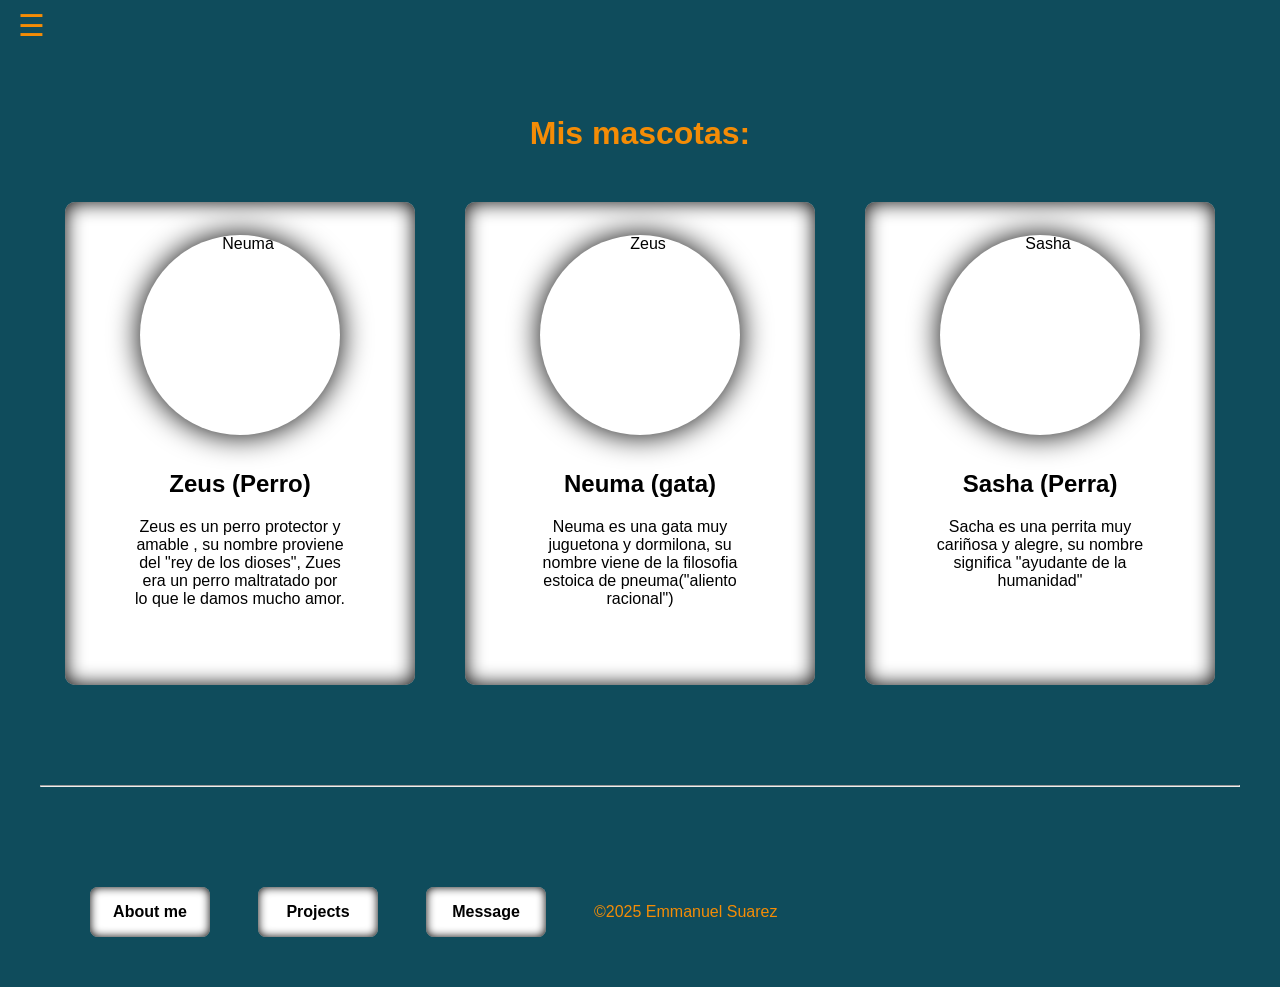
==== Pets.html @ 09948e6d "Rename Portfolio/Pets.html to Pets.html" ====
<!DOCTYPE html>
<html lang="en/es">
<head>
    <meta charset="UTF-8">
    <meta name="viewport" content="width=device-width, initial-scale=1.0">
    <link rel="stylesheet" href="Style.css">
    <title>Pets</title>
</head>
<body>

    <input type = "checkbox" id = "Menu" hidden>
    <label for = "Menu" class = "Button"> &#9776;</label>

    <nav id = "SideBar">
        <a href="Index.html">Me</a>
    </nav>

    <main>

        <header class="Title_Pets">
            <h1>Mis mascotas:</h1>
        </header>

        <section class="Pets">
            <div class="Pets_Card">
                <img src="Img/Zeus.jpeg" alt="Neuma">
                <article>
                    <h2>Zeus (Perro)</h2>
                    <p>Zeus es un perro protector y amable , su nombre proviene del "rey de los dioses", Zues era un perro maltratado por lo que le damos mucho amor.</p>
                </article>
            </div>

            <div class="Pets_Card">
                <img src="Img/Meuma.jpeg" alt="Zeus">
                <article>
                    <h2>Neuma (gata)</h2>
                    <p>Neuma es una gata muy juguetona y dormilona, su nombre viene de la filosofia estoica de pneuma("aliento racional")</p>
                </article>
            </div>

            <div class="Pets_Card">
                <img src="Img/sasha.jpeg" alt="Sasha">
                <article>
                    <h2>Sasha (Perra)</h2>
                    <p>Sacha es una perrita muy cariñosa y alegre, su nombre significa "ayudante de la humanidad"</p>
                </article>
            </div>
        </section>

        <hr id="Division">

        <footer class="Footer">

            <div>
                <a class="Faster" href="Index.html#">About me</a>
            </div>

            <div>
                <a class="Faster" href="Index.html#DivisionP">Projects</a>
            </div>

            <div>
                <a class="Faster" href="Index.html#DivisionF">Message</a>
            </div>

            <div>
                <p class="Copy">&copy;2025 Emmanuel Suarez</p>
            </div>

        </footer>

    </main>
    
</body>
</html>
---- Style.css ----
:root{
    --Main-Color: #0f4c5c;
    --Word-Color: #f48c06;
    --Lists-Color: #bc6c25;
    --Link-Color: #007bff;
    --Exclusive-Color: white;
    --Black-Color: black;
}

body{
    font-family: sans-serif;
    background-color: var(--Main-Color);
}

main {
    max-width: 1200px;
    margin: 0 auto;
    padding: 0 10px;
}

#Menu{
    display: none;
}

#Menu:checked ~ #SideBar{
    transform: translateX(0);
}

.Button{
    top: 10px;
    left: 10px;
    padding: 10px;
    color: var(--Word-Color);
    cursor: pointer;
    z-index: 1001;
    border-radius: 5px;
    font-size: 30px;
    transition: color 0.3s;
}

#SideBar{
    box-shadow: inset 0px 0px 10px 0 var(--Lists-Color);
    background-color: var(--Word-Color);
    z-index: 1000;
    transform: translateX(-250px);
    transition: transform 0.3s ease;
}

#SideBar{
    width: 170px;
    height: auto;
    top: 3.9rem;
    margin-left: 10px;
    border-radius: 1rem;
    padding-top: 0px;
}

#SideBar a {
    padding: 15px 20px;
    text-decoration: none;
    font-size: 18px;
    color: var(--Exclusive-Color);
    display: block;
    transition: transform 0.3s ease-in-out;
}

#SideBar a:hover{
    transform: scale(1.06);
    background-color: var(--Lists-Color);
}

#SideBar a:first-child {
    border-top-left-radius: 1rem;
    border-top-right-radius: 1rem;
}

#SideBar a:last-child {
    border-bottom: none;
    border-bottom-left-radius: 1rem;
    border-bottom-right-radius: 1rem;
}

.Me{
    display: flex;
    gap: 6rem;
    max-width: 100%;
    padding: 2rem;
    justify-content: center;
    align-items: center;
    flex-direction: column;
}

@media (min-width:768px){
    .Me{
        flex-direction: row;
        max-width: 900px;
        margin-left: auto;
        margin-right: auto;
    }
}

#Circule{
    width: 350px;
    height: 350px;
    border-radius: 50%;
    overflow: hidden;
    margin: 0;
    box-shadow: 0 4px 6px rgba(0, 0, 0, 0.5);
    transition: transform 0.3s ease-in-out;
}

#Circule:hover{
    transform: scale(1.05);
}

#Circule img{
    width: 100%;
    height: 100%;
    object-fit: cover;
}

#Presentation h1{
    font-size: 35.7px;
    color: var(--Word-Color);
}

#Presentation p{
    max-width: 443px;
    color: var(--Exclusive-Color)
}

.Projects{
    display: flex;
    align-items: center;
    flex-direction: column;
    max-width: 900px;
    padding: 2rem;
    margin: 6rem auto;
    color: var(--Exclusive-Color);
}

.Projects h2{
    font-size: 30px;
    text-align: center;
    color: var(--Word-Color);
}

.Projects ul{
    margin-top: 5rem;
    list-style: none;
    padding: 0;
    max-width: 900px;
    display: flex;
    flex-wrap: wrap;
    gap: 3rem;
    justify-content: center;
}

.Projects-Card{
    cursor: pointer;
    background-color: var(--Exclusive-Color);
    box-shadow: inset 0px 0px 10px 0 var(--Black-Color);
    color: var(--Black-Color);
    border-radius: 0.5rem;
    text-decoration: none;
    transition: all 0.3s ease-in-out;
    display: flex;
    justify-content: center;
    align-items: center;
    width: 170px;
    height: 50px;
    font-weight: bold;
}

.Projects-Card:hover{
    transform: scale(1.06);
    background-color: var(--Word-Color);
    color: var(--Exclusive-Color);
    box-shadow: 0px 0px 15px 0 var(--Black-Color), 
                inset 0px 0px 20px 0 var(--Lists-Color);
}

.Form{
    display: flex;
    flex-direction: column;
    align-items: center;
    padding: 2rem;
    margin: 6rem auto;
    max-width: 900px;
    color: var(--Word-Color);
}

.Form form{
    width: 100%;
    max-width: 500px;
}

.Form h3 {
    font-size: 30px;
    font-weight: bold;
    width: 100%;
    text-align: center;
}

.Form label {
    font-weight: bold;
    margin-bottom: 5px;
}

.Form form div {
    text-align: center;
    margin-bottom: 15px;
    display: flex;
    flex-direction: column;
}

.Form textarea{
    resize: none;
}

.Form textarea,
.Form input[type="Email"] {
    padding: 10px;
    border: 2px solid var(--Word-Color);
    border-radius: 7px;
    background-color: var(--Exclusive-Color);
    color: var(--Black-Color);
    width: 100%;
}

#Submit{
    display: flex;
    justify-content: center;
    align-items: center;
}

#Buttom{
    cursor: pointer;
    background-color: var(--Exclusive-Color);
    box-shadow: inset 0px 0px 10px 0 var(--Black-Color);
    color: var(--Word-Color);
    border-radius: 5px;
    transition: all 0.3s ease-in-out;
    font-size: 16.5px;
    font-weight: bold;
    width: 120px;
    height: 50px;
    border: none;
}

#Buttom:hover{
    transform: scale(1.06);
    background-color: var(--Word-Color);
    color: var(--Exclusive-Color);
    box-shadow: 0px 0px 15px 0 var(--Lists-Color), 
                inset 0px 0px 20px 0 var(--Lists-Color);
}

#DivisionP{
    margin: 100px 0;
}

#DivisionF{
    margin: 100px 0;
}

#Division{
    margin: 100px 0;
}

.Footer{
    display: flex;
    flex-wrap: wrap;
    gap: 3rem;
    margin: 50px 50px;
    justify-content: flex-start;
}

.Faster{
    font-weight: bold;
    color: var(--Black-Color);
    text-decoration: none;
    border-radius: 8px;
    background-color: var(--Exclusive-Color);
    box-shadow: inset 0px 0px 10px 0 var(--Black-Color);
    transition: all 0.3s ease-in-out;
    display: flex;
    justify-content: center;
    align-items: center;
    width: 120px;
    height: 50px;
}

.Faster:hover{
    transform: scale(1.06);
    background-color: var(--Word-Color);
    color: var(--Exclusive-Color);
    box-shadow: 0px 0px 15px 0 var(--Lists-Color), 
                inset 0px 0px 20px 0 var(--Lists-Color);
}

.Copy {
    color: var(--Word-Color);
    text-align: center;
}

.Title_Pets{
    text-align: center;
    color: var(--Word-Color);
}

.Pets{
    display: flex;
    justify-content: center;
    flex-wrap: wrap;
    gap: 50px;
    margin: 50px auto;
}

.Pets img{
    box-shadow: 0px 0px 30px 0 var(--Black-Color);
    width: 200px;
    height: 200px;
    border-radius: 50%;
    object-fit: cover;
}

.Pets article{
    margin-top: 15px;
    width: 210px;
}

.Pets_Card{
    border-radius: 10px;
    background-color: var(--Exclusive-Color);
    box-shadow: inset 0px 0px 20px 0 var(--Black-Color);
    transition: all 0.3s ease-in-out;
    cursor: pointer;
    flex-direction: column;
    display: flex;
    align-items: center;
    width: 350px;
    height: 450px;
    padding-top: 33px;
    margin-top: 0;
    text-align: center;
}

.Pets_Card:hover{
    transform: scale(1.06);
    background-color: var(--Word-Color);
    color: var(--Exclusive-Color);
    box-shadow: 0px 0px 15px 0 var(--Black-Color), 
                inset 0px 0px 20px 0 var(--Lists-Color);
}
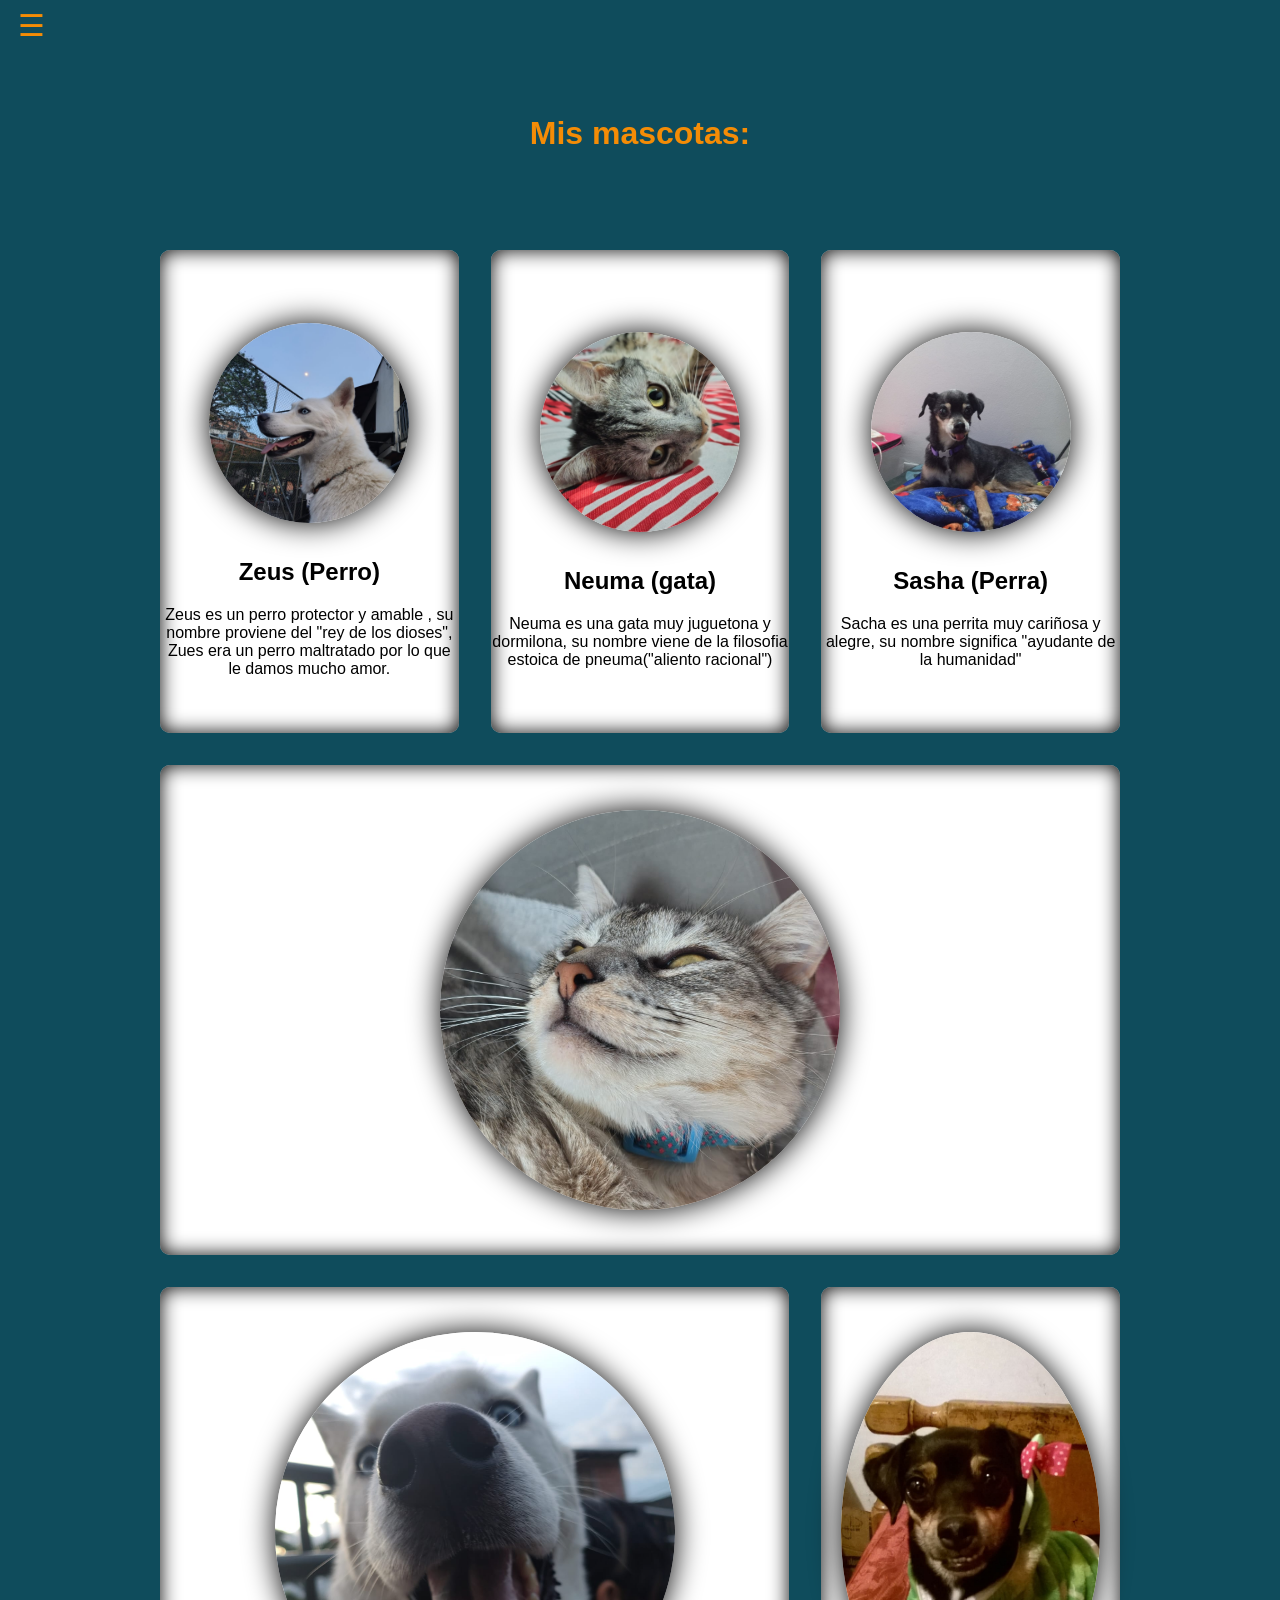
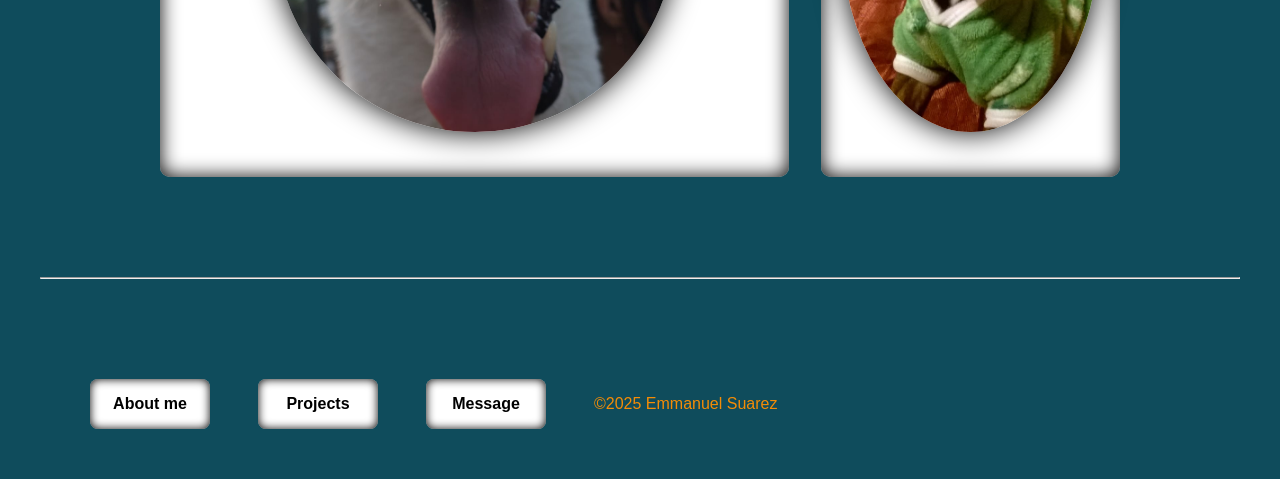
==== commit 7c99f283: "Refactor:Implement grid responsive in pets and update assets." ====
--- a/Pets.html
+++ b/Pets.html
@@ -22,29 +22,47 @@
         </header>
 
         <section class="Pets">
-            <div class="Pets_Card">
-                <img src="Img/Zeus.jpeg" alt="Neuma">
-                <article>
-                    <h2>Zeus (Perro)</h2>
-                    <p>Zeus es un perro protector y amable , su nombre proviene del "rey de los dioses", Zues era un perro maltratado por lo que le damos mucho amor.</p>
-                </article>
+
+            <div class="Grid">
+
+                <div class="Pets_Card">
+                    <img src="Img/Zeus.jpeg" alt="Zeus">
+                    <article>
+                        <h2>Zeus (Perro)</h2>
+                        <p>Zeus es un perro protector y amable , su nombre proviene del "rey de los dioses", Zues era un perro maltratado por lo que le damos mucho amor.</p>
+                    </article>
+                </div>
+
+                <div class="Pets_Card">
+                    <img src="Img/Neuma.jpeg" alt="Neuma">
+                    <article>
+                        <h2>Neuma (gata)</h2>
+                        <p>Neuma es una gata muy juguetona y dormilona, su nombre viene de la filosofia estoica de pneuma("aliento racional")</p>
+                    </article>
+                </div>
+
+                <div class="Pets_Card">
+                    <img src="Img/sasha.jpeg" alt="Sasha">
+                    <article>
+                        <h2>Sasha (Perra)</h2>
+                        <p>Sacha es una perrita muy cariñosa y alegre, su nombre significa "ayudante de la humanidad"</p>
+                    </article>
+                </div>
+
+                <div class="Pets_Card Neuma">
+                    <img class="Ind" src="Img/Neuma2.jpeg" alt="Neuma">
+                </div>
+
+                <div class="Pets_Card Sasha">
+                    <img class="Ind" src="Img/sasha2.jpeg" alt="Sasha">
+                </div>
+
+                <div class="Pets_Card Zeus">
+                    <img class="Ind" src="Img/Zeus2.jpeg" alt="Zeus">
+                </div>
+
             </div>
 
-            <div class="Pets_Card">
-                <img src="Img/Meuma.jpeg" alt="Zeus">
-                <article>
-                    <h2>Neuma (gata)</h2>
-                    <p>Neuma es una gata muy juguetona y dormilona, su nombre viene de la filosofia estoica de pneuma("aliento racional")</p>
-                </article>
-            </div>
-
-            <div class="Pets_Card">
-                <img src="Img/sasha.jpeg" alt="Sasha">
-                <article>
-                    <h2>Sasha (Perra)</h2>
-                    <p>Sacha es una perrita muy cariñosa y alegre, su nombre significa "ayudante de la humanidad"</p>
-                </article>
-            </div>
         </section>
 
         <hr id="Division">
--- a/Style.css
+++ b/Style.css
@@ -1,48 +1,62 @@
+/* -------------------------------------- */
+/* --- 1. GLOBAL CSS VARIABLES (ROOT) --- */
+/* -------------------------------------- */
 :root{
-    --Main-Color: #0f4c5c;
-    --Word-Color: #f48c06;
-    --Lists-Color: #bc6c25;
+    --Main-Color: #0f4c5c; /* Main background color */
+    --Word-Color: #f48c06; /* Primary accent/text color */
+    --Lists-Color: #bc6c25; /* Secondary accent color (used for lists/hover) */
     --Link-Color: #007bff;
     --Exclusive-Color: white;
     --Black-Color: black;
 }
 
+/* -------------------------------------- */
+/* --- 2. BASE STYLES & LAYOUT (BODY) --- */
+/* -------------------------------------- */
 body{
     font-family: sans-serif;
     background-color: var(--Main-Color);
 }
 
 main {
-    max-width: 1200px;
-    margin: 0 auto;
+    max-width: 1200px; /* Container limit */
+    margin: 0 auto; /* Center content horizontally */
     padding: 0 10px;
 }
 
+/* -------------------------------------- */
+/* --- 3. NAVIGATION (SIDEBAR) STYLES --- */
+/* -------------------------------------- */
+
+/* Used to toggle sidebar state via checkbox trick */
 #Menu{
     display: none;
 }
 
 #Menu:checked ~ #SideBar{
+    /* Shows sidebar when checkbox is checked */
     transform: translateX(0);
 }
 
 .Button{
+    /* Hamburger menu icon */
     top: 10px;
     left: 10px;
     padding: 10px;
     color: var(--Word-Color);
     cursor: pointer;
-    z-index: 1001;
+    z-index: 1001; /* High z-index to stay on top */
     border-radius: 5px;
     font-size: 30px;
     transition: color 0.3s;
 }
 
+/* Base sidebar styles (fixed position expected) */
 #SideBar{
     box-shadow: inset 0px 0px 10px 0 var(--Lists-Color);
     background-color: var(--Word-Color);
     z-index: 1000;
-    transform: translateX(-250px);
+    transform: translateX(-250px); /* Hidden by default (off-screen) */
     transition: transform 0.3s ease;
 }
 
@@ -69,6 +83,7 @@
     background-color: var(--Lists-Color);
 }
 
+/* Specific border-radius handling for first/last links */
 #SideBar a:first-child {
     border-top-left-radius: 1rem;
     border-top-right-radius: 1rem;
@@ -80,6 +95,9 @@
     border-bottom-right-radius: 1rem;
 }
 
+/* -------------------------------------- */
+/* --- 4. ME / PRESENTATION SECTION --- */
+/* -------------------------------------- */
 .Me{
     display: flex;
     gap: 6rem;
@@ -87,12 +105,12 @@
     padding: 2rem;
     justify-content: center;
     align-items: center;
-    flex-direction: column;
+    flex-direction: column; /* Mobile default: vertical stack */
 }
 
 @media (min-width:768px){
     .Me{
-        flex-direction: row;
+        flex-direction: row; /* Desktop: horizontal layout */
         max-width: 900px;
         margin-left: auto;
         margin-right: auto;
@@ -100,6 +118,7 @@
 }
 
 #Circule{
+    /* Image container for profile picture */
     width: 350px;
     height: 350px;
     border-radius: 50%;
@@ -129,6 +148,9 @@
     color: var(--Exclusive-Color)
 }
 
+/* -------------------------------------- */
+/* --- 5. PROJECTS SECTION --- */
+/* -------------------------------------- */
 .Projects{
     display: flex;
     align-items: center;
@@ -151,7 +173,7 @@
     padding: 0;
     max-width: 900px;
     display: flex;
-    flex-wrap: wrap;
+    flex-wrap: wrap; /* Allows cards to wrap on smaller screens */
     gap: 3rem;
     justify-content: center;
 }
@@ -180,6 +202,9 @@
                 inset 0px 0px 20px 0 var(--Lists-Color);
 }
 
+/* -------------------------------------- */
+/* --- 6. CONTACT FORM SECTION --- */
+/* -------------------------------------- */
 .Form{
     display: flex;
     flex-direction: column;
@@ -215,7 +240,7 @@
 }
 
 .Form textarea{
-    resize: none;
+    resize: none; /* Prevents user from resizing textarea */
 }
 
 .Form textarea,
@@ -235,6 +260,7 @@
 }
 
 #Buttom{
+    /* Submit button styling */
     cursor: pointer;
     background-color: var(--Exclusive-Color);
     box-shadow: inset 0px 0px 10px 0 var(--Black-Color);
@@ -256,6 +282,7 @@
                 inset 0px 0px 20px 0 var(--Lists-Color);
 }
 
+/* Section dividers/spacers */
 #DivisionP{
     margin: 100px 0;
 }
@@ -268,6 +295,9 @@
     margin: 100px 0;
 }
 
+/* -------------------------------------- */
+/* --- 7. FOOTER SECTION --- */
+/* -------------------------------------- */
 .Footer{
     display: flex;
     flex-wrap: wrap;
@@ -277,6 +307,7 @@
 }
 
 .Faster{
+    /* Footer link/button style */
     font-weight: bold;
     color: var(--Black-Color);
     text-decoration: none;
@@ -304,33 +335,44 @@
     text-align: center;
 }
 
+/* -------------------------------------- */
+/* --- 8. PETS SECTION (GRID LAYOUT) --- */
+/* -------------------------------------- */
 .Title_Pets{
     text-align: center;
     color: var(--Word-Color);
 }
 
-.Pets{
-    display: flex;
-    justify-content: center;
-    flex-wrap: wrap;
-    gap: 50px;
-    margin: 50px auto;
-}
-
-.Pets img{
-    box-shadow: 0px 0px 30px 0 var(--Black-Color);
-    width: 200px;
-    height: 200px;
-    border-radius: 50%;
-    object-fit: cover;
-}
-
-.Pets article{
-    margin-top: 15px;
-    width: 210px;
-}
+.Grid{
+    display: grid;
+    grid-template-columns: 1fr; /* Mobile-First: Single column default */
+    gap: 2rem;
+    padding-top: 3rem; 
+    width: 80%;
+}
+
+@media (min-width:768px){
+    .Grid{
+        grid-template-columns: repeat(3, 1fr); /* Desktop: Three equal columns */
+    }
+    /* Specific grid placement for large screen layout */
+    .Zeus{
+        grid-column: span 2; /* Zeus spans 2 columns */
+        grid-row: 3 ;
+    }
+    .Sasha{ 
+        grid-column: 3; /* Sasha is in the last column */
+        grid-row: 3;
+    }
+    .Neuma{
+        grid-column: span 3; /* Neuma spans the full 3 columns */
+        grid-row: 2;
+    }
+}
+
 
 .Pets_Card{
+    /* Card container styling */
     border-radius: 10px;
     background-color: var(--Exclusive-Color);
     box-shadow: inset 0px 0px 20px 0 var(--Black-Color);
@@ -339,17 +381,51 @@
     flex-direction: column;
     display: flex;
     align-items: center;
-    width: 350px;
+    justify-content: center;
     height: 450px;
     padding-top: 33px;
     margin-top: 0;
     text-align: center;
 }
 
+.Neuma, .Sasha, .Zeus{
+    /* Padding for specific cards */
+    padding: 20px 20px;
+}
+
+.Pets{
+    display: flex;
+    justify-content: center;
+    flex-wrap: wrap;
+    margin: 50px auto;
+}
+
+.Pets img{
+    /* Circular image style */
+    box-shadow: 0px 0px 30px 0 var(--Black-Color);
+    max-width: 100%;
+    width: 200px;
+    height: 200px;
+    border-radius: 50%;
+    object-fit: cover;
+}
+
+.Pets_Card .Ind{
+    /* Style for individual/larger images */
+    width: 400px;
+    height: 400px;
+}
+
+.Pets article{
+    margin-top: 15px;
+    width: 100%;
+    padding: 0 15px ;
+}
+
 .Pets_Card:hover{
     transform: scale(1.06);
     background-color: var(--Word-Color);
     color: var(--Exclusive-Color);
     box-shadow: 0px 0px 15px 0 var(--Black-Color), 
                 inset 0px 0px 20px 0 var(--Lists-Color);
-}
+}
